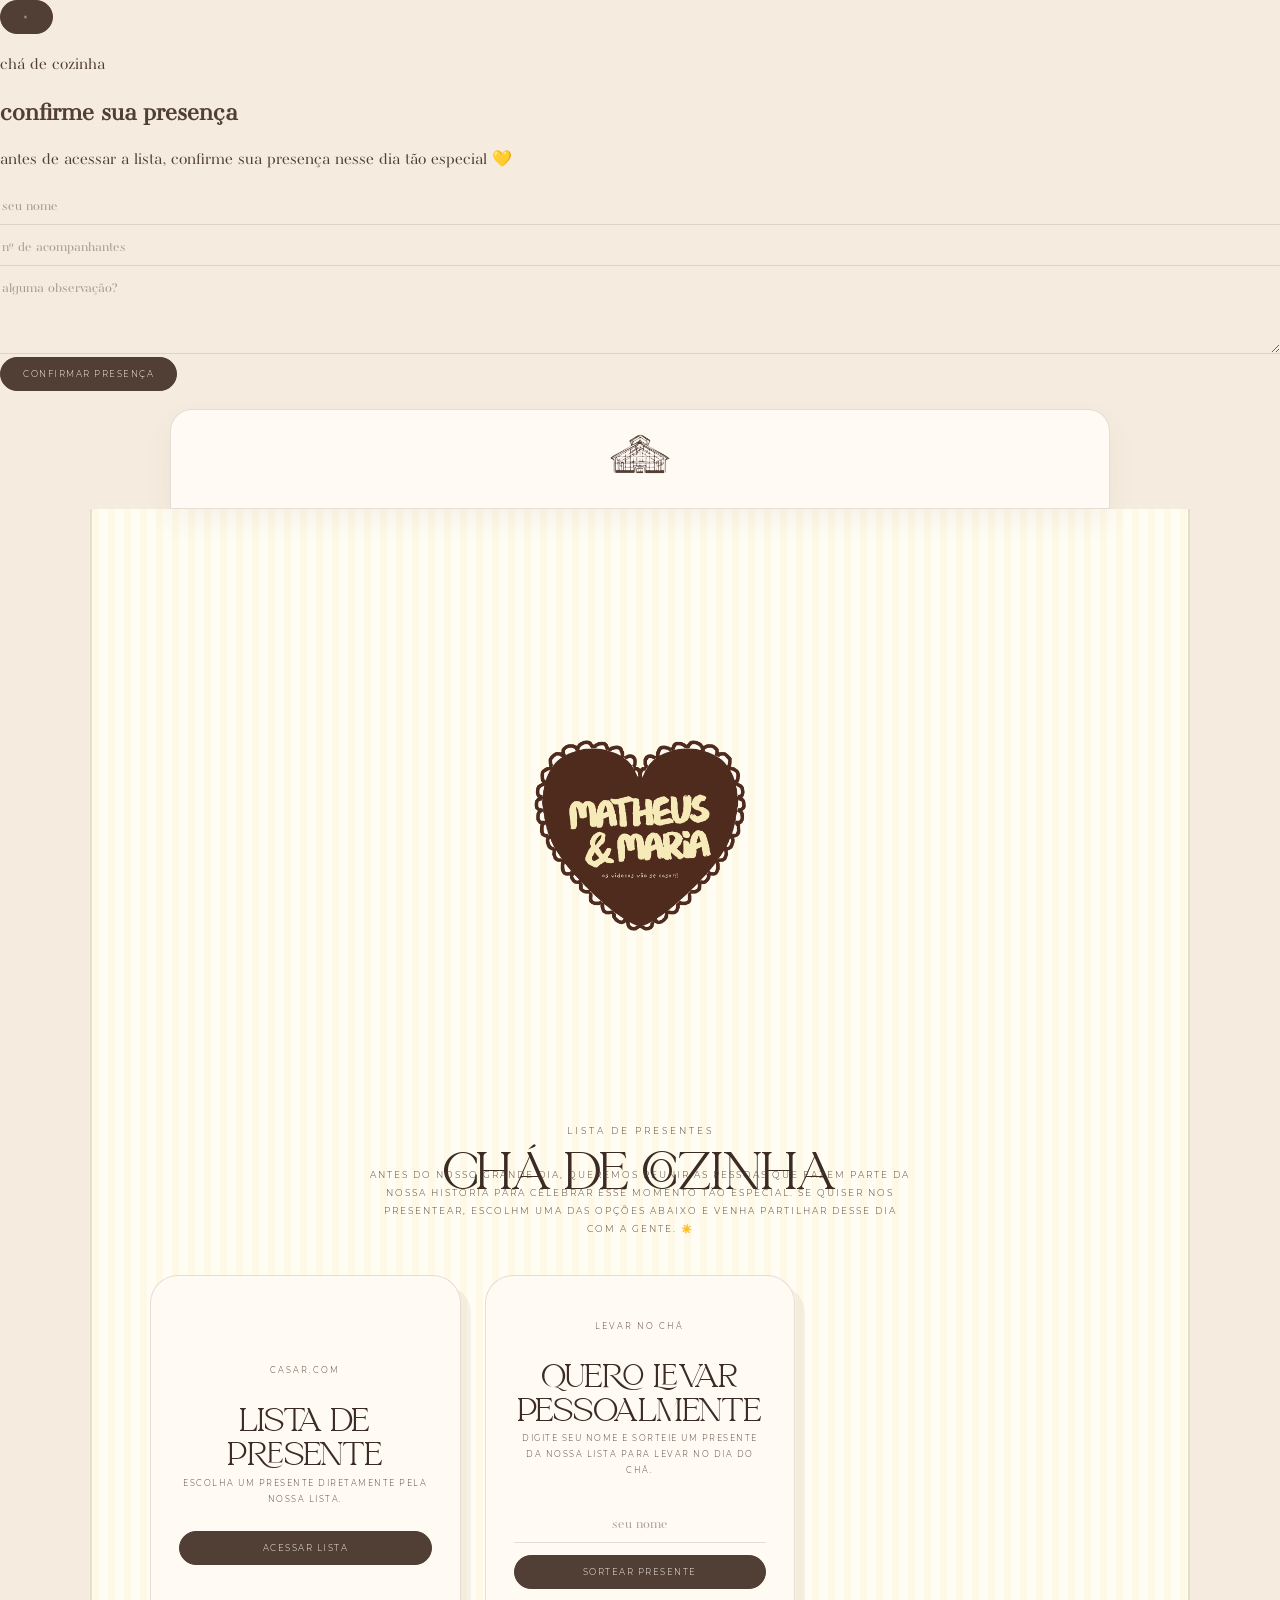
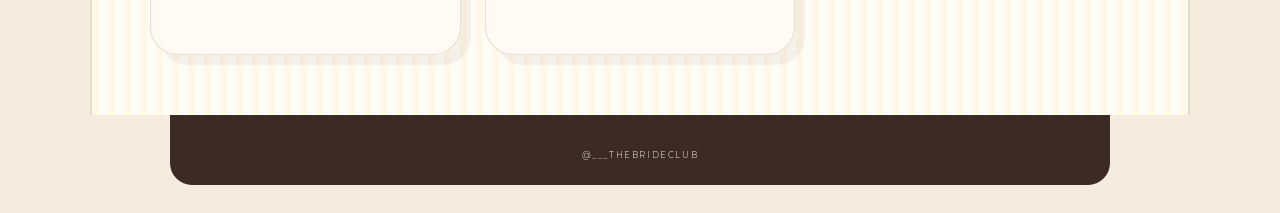
==== cha.html @ 48165c69 "Update cha.html" ====
<!DOCTYPE html>
<html lang="pt-BR">
<head>
  <meta charset="UTF-8">
  <meta name="viewport" content="width=device-width, initial-scale=1.0">
  <title>Lista de Chá de Cozinha | Vidocas</title>
  <link rel="stylesheet" href="style.css">
  <link rel="icon" href="casinha.png" type="image/png">
</head>

<body>

<div id="popup-confirmacao" class="popup-overlay">
  <div class="popup-box">
    <button class="popup-fechar" onclick="fecharPopup()">×</button>

    <p class="popup-subtitulo">chá de cozinha</p>
    <h2>confirme sua presença</h2>

    <p class="popup-texto">
      antes de acessar a lista, confirme sua presença nesse dia tão especial 💛
    </p>

    <input type="text" id="confirmacaoNome" placeholder="seu nome">
    <input type="number" id="confirmacaoAcompanhantes" placeholder="nº de acompanhantes">
    <textarea id="confirmacaoObservacao" placeholder="alguma observação?"></textarea>

    <button onclick="enviarConfirmacao()" class="popup-botao">
      confirmar presença
    </button>
  </div>
</div>

<header class="menu">
  <div class="logo-container">
    <img src="casinha.png" class="logo" alt="Logo">
  </div>



    </ul>
  </nav>
</header>

<section class="cha-section">
  <div class="cha-container">
<div class="cha-container">

    <img src="nome_cha.png" class="cha-logo" alt="Chá de Cozinha">

    <p class="cha-subtitulo">lista de presentes</p>

    <h1>chá de cozinha</h1>

    <p class="cha-texto">
  antes do nosso grande dia, queremos reunir as pessoas que fazem parte da nossa história para celebrar esse momento tão especial.
se quiser nos presentear, escolhm uma das opções abaixo e venha partilhar desse dia com a gente. ☀️
    </p>

    <div class="cha-opcoes">

      <div class="cha-card">
        <span> casar.com </span>
        <h2>lista de presente</h2>
        <p>escolha um presente diretamente pela nossa lista.</p>
        <a href="https://noivos.casar.com/cha-dos-vidocas#/presentes" class="botao" target="_blank">acessar lista</a>
      </div>

      <div class="cha-card sorteio-card">
        <span> levar no chá </span>
        <h2>quero levar pessoalmente</h2>
        <p>digite seu nome e sorteie um presente da nossa lista para levar no dia do chá.</p>

        <input type="text" id="nome" placeholder="seu nome">

        <button id="botaoSortear" onclick="sortearPresente()">
          sortear presente
        </button>

        <div id="resultadoSorteio" class="resultado-sorteio"></div>
      </div>

    </div>
  </div>
</section>

<footer class="rodape-site">
  <a href="https://instagram.com/___thebrideclub" target="_blank">
    @___THEBRIDECLUB
  </a>
</footer>

<script>
const URL_SCRIPT = "https://script.google.com/macros/s/AKfycbwk15mVk0IBpOGSTwmXbdGWnzhUVO3jfLjSyCfYGqulW_seQ8FM3DOVaqhkhDPPkeT-QA/exec";
  
let presenteAtualId = null;

/* popup confirmação */

function fecharPopup() {
  document.getElementById("popup-confirmacao").style.display = "none";
}

async function enviarConfirmacao() {
  const nome = document.getElementById("confirmacaoNome").value.trim();
  const acompanhantes = document.getElementById("confirmacaoAcompanhantes").value.trim();
  const observacao = document.getElementById("confirmacaoObservacao").value.trim();

  if (!nome) {
    alert("preencha seu nome, por favor 💛");
    return;
  }

  try {
    const resposta = await fetch(URL_SCRIPT, {
      method: "POST",
      redirect: "follow",
      body: JSON.stringify({
        acao: "confirmarPresenca",
        nome,
        presenca: "confirmado",
        acompanhantes,
        observacao
      })
    });

    const dados = await resposta.json();

    if (dados.sucesso) {
      alert("presença confirmada com sucesso 💛");
      fecharPopup();
    } else {
      alert(dados.mensagem || "não conseguimos confirmar agora.");
    }

  } catch (e) {
    alert("erro ao conectar com o servidor.");
  }
}

/* sorteio presente */

async function sortearPresente() {
  const nome = document.getElementById("nome").value.trim();
  const resultado = document.getElementById("resultadoSorteio");
  const botao = document.getElementById("botaoSortear");

  if (!nome) {
    alert("digite seu nome.");
    return;
  }

  botao.disabled = true;
  botao.innerText = "sorteando presente...";
  resultado.innerHTML = "";

  try {
    const resposta = await fetch(URL_SCRIPT, {
      method: "POST",
      redirect: "follow",
      body: JSON.stringify({
        acao: "sortear",
        nome,
        presenteAnteriorId: presenteAtualId
      })
    });

    const dados = await resposta.json();

    botao.disabled = false;
    botao.innerText = "sortear presente";

    if (!dados.sucesso) {
      resultado.innerHTML = `<p>${dados.mensagem}</p>`;
      return;
    }

    presenteAtualId = dados.id;

    resultado.innerHTML = `
      <p>seu presente sorteado foi:</p>
      <h2>${dados.presente}</h2>

      <button onclick="confirmarPresente()">
        quero levar esse
      </button>

      <button onclick="sortearPresente()">
        sortear novamente
      </button>
    `;

  } catch (e) {
    botao.disabled = false;
    botao.innerText = "sortear presente";
    resultado.innerHTML = "erro ao conectar com o servidor.";
  }
}

async function confirmarPresente() {
  const nome = document.getElementById("nome").value.trim();
  const resultado = document.getElementById("resultadoSorteio");

  if (!presenteAtualId) {
    alert("sorteie um presente primeiro.");
    return;
  }

  resultado.innerHTML = "reservando seu presente...";

  try {
    const resposta = await fetch(URL_SCRIPT, {
      method: "POST",
      redirect: "follow",
      body: JSON.stringify({
        acao: "confirmar",
        id: presenteAtualId,
        nome
      })
    });

    const dados = await resposta.json();

    if (dados.sucesso) {
      resultado.innerHTML = `
        <h2>presente reservado 💛</h2>
        <p>${dados.presente}</p>
        <p>muito obrigada por fazer parte desse momento.</p>
      `;
    } else {
      resultado.innerHTML = `<p>${dados.mensagem}</p>`;
    }

  } catch (e) {
    resultado.innerHTML = "erro ao reservar o presente.";
  }
}
</script>
  
</body>
</html>
---- style.css ----
@font-face {
  font-family: "Serifada";
  src: url("Serifada.woff2") format("woff2");
  font-weight: 300;
}

@font-face {
  font-family: "Conqueror";
  src: url("Conqueror.woff2") format("woff2");
  font-weight: 300;
}

@font-face {
  font-family: "Providence";
  src: url("providence.woff2") format("woff2");
  font-weight: normal;
  font-style: normal;
}

@font-face {
  font-family: "Montserrat";
  src: url("Montserrat.woff2") format("woff2");
  font-weight: normal;
  font-style: normal;
}

:root {
  --fundo: #f5ecdf;
  --creme: #fffaf4;
  --bege: #efe5d7;
  --bege-escuro: #dfcfba;
  --marrom: #513e34;
  --marrom-escuro: #3b2b24;
  --linha: rgba(81, 62, 52, 0.15);
}

* {
  box-sizing: border-box;
}

html {
  scroll-behavior: smooth;
}

body {
  margin: 0;
  background: var(--fundo);
  color: var(--marrom);
  font-family: "Conqueror", Georgia, serif;
  font-weight: 300;
}

/* MENU */

.menu {
  position: relative;
  top: 0;
  z-index: 1000;
  width: min(940px, calc(100% - 28px));
  margin: 18px auto 0;
  padding: 14px 16px;
  background: var(--creme);
  border: 1px solid var(--linha);
  border-radius: 22px 22px 0 0;
  box-shadow: 0 12px 30px rgba(81, 62, 52, 0.06);
}

.logo-container {
  display: flex;
  justify-content: center;
  margin-bottom: 10px;
}

.logo {
  width: 60px;
  height: auto;
  display: block;
}

.nav-container {
  padding: 14px 16px;
  background: var(--creme);
  border: 1px solid var(--linha);
  border-radius: 22px 22px 0 0;
  box-shadow: 0 12px 30px rgba(81, 62, 52, 0.06);
}

.menu-list {
  margin: 0;
  padding: 0;
  list-style: none;
  display: flex;
  justify-content: center;
  gap: 22px;
  flex-wrap: wrap;
}

.menu-list a {
  color: var(--marrom);
  text-decoration: none;
  font-family: "Montserrat", sans-serif;
  font-size: 9px;
  font-weight: 300;
  letter-spacing: 2px;
  text-transform: uppercase;
  transition: 0.25s;
}

.menu-list a:hover {
  opacity: 0.55;
}

/* FOTO PRINCIPAL */

.foto-principal {
  width: min(940px, calc(80% - 28px));
  height: 664px;
  display: block;
  margin: 0 auto;
  object-fit: cover;
  object-position: center 65%;
  border-left: 1px solid var(--linha);
  border-right: 1px solid var(--linha);
  filter: saturate(0.88) contrast(0.96);
}

/* CONVITE */

.convite {
  width: min(940px, calc(100% - 28px));
  margin: 0 auto;
  text-align: center;
  padding: 46px 20px;
  background: var(--bege);
  border-left: 1px solid var(--linha);
  border-right: 1px solid var(--linha);
}

.nomes {
  font-family: "Serifada", serif;
  font-size: clamp(28px, 3.7vw, 46px);
  font-weight: 300;
  text-transform: uppercase;
  letter-spacing: 2.2px;
  line-height: 0.85;
  margin: 0;
  color: var(--marrom-escuro);
}

.ampersand {
  font-family: "Conqueror", Georgia, serif;
  font-size: 1em;
  font-weight: 300;
  text-transform: none;
  color: var(--marrom-escuro);
  margin: 0 6px;
}

.vidoca {
  font-family: "Providence", cursive;
  font-size: 7px;
  color: var(--marrom);
  text-align: center;
  margin-top: 2px;
  margin-bottom: 8px;
  letter-spacing: 4px;
  opacity: 0.85;
}

.data,
.local {
  margin: 10px 0 0;
  font-family: "Montserrat", Arial, sans-serif;
  font-size: 9px;
  font-weight: 400;
  line-height: 3.5;
  letter-spacing: 1.7px;
  text-transform: uppercase;
}

.local {
  color: var(--marrom);
}

/* BOAS-VINDAS */

.texto-boas-vindas {
  width: min(940px, calc(100% - 28px));
  margin: 0 auto;
  padding: 62px 24px;
  background: var(--marrom);
  color: var(--creme);
  border-left: 1px solid var(--linha);
  border-right: 1px solid var(--linha);
}

.texto-boas-vindas-conteudo {
  max-width: 610px;
  margin: auto;
  text-align: center;
}

.texto-boas-vindas p {
  font-family: "Montserrat", sans-serif;
  margin: 0;
  font-size: 6px;
  line-height: 2;
  letter-spacing: 3px;
  text-transform: uppercase;
}

/* TÍTULOS */

.titulo-contagem,
.titulo-sessao,
.rsvp-section h2,
.lista-presentes h2,
.msg-section h2,
.titulo-contato {
  font-family: "Serifada", serif;
  font-size: clamp(22px, 2.8vw, 34px);
  font-weight: 300;
  margin: 0 0 24px;
  color: var(--marrom-escuro);
  text-transform: uppercase;
  letter-spacing: 1.3px;
  line-height: 1.1;
}

/* CONTAGEM */

.contagem-regressiva {
  width: min(940px, calc(100% - 28px));
  margin: 0 auto;
  font-family: "Serifada", serif;
  padding: 60px 20px;
  text-align: center;
  background: var(--creme);
  border-left: 1px solid var(--linha);
  border-right: 1px solid var(--linha);
}

.contador {
  display: flex;
  justify-content: center;
  align-items: center;
  gap: 9px;
  flex-wrap: wrap;
}

.bloco {
  min-width: 84px;
  padding: 17px 12px;
  background: #ffffff;
  color: var(--marrom);
  border: 1px solid var(--linha);
  border-radius: 17px;
  box-shadow: 0 10px 24px rgba(81, 62, 52, 0.05);
}

.bloco span {
  display: block;
  font-family: "Serifada", serif;
  font-size: 24px;
  font-weight: 300;
}

.bloco p {
  margin: 6px 0 0;
  font-family: "Montserrat", Arial, sans-serif;
  font-size: 8px;
  font-weight: 500;
  letter-spacing: 1.4px;
  text-transform: uppercase;
}

.dois-pontos {
  color: var(--marrom);
  font-size: 20px;
}

/* CASAMENTO */

.sessao-como-chegar {
  width: min(940px, calc(100% - 28px));
  margin: 0 auto;
  padding: 70px 20px 50px;
  text-align: center;
  background: repeating-linear-gradient(
    90deg,
    var(--creme) 0,
    var(--creme) 42px,
    var(--bege) 42px,
    var(--bege) 84px
  );
  border: 1px solid var(--linha);
}

.sessao-como-chegar .titulo-sessao {
  margin-top: 20px;
  margin-bottom: 35px;
  font-size: 58px;
  letter-spacing: 1px;
  line-height: 0.95;
}

.data-sessao {
  margin-bottom: 70px;
}

.imagem-casa {
  width: 160px;
  margin: 0 auto 70px;
  display: block;
}

.local-sessao {
  margin-bottom: 28px;
}

/* BOTÕES */

.botao-como-chegar,
.botao,
button {
  display: inline-block;
  border: 1px solid var(--marrom);
  background: var(--marrom);
  color: var(--creme);
  padding: 11px 22px;
  border-radius: 999px;
  text-decoration: none;
  text-transform: uppercase;
  letter-spacing: 1.5px;
  font-family: "Montserrat", sans-serif;
  font-size: 8.5px;
  font-weight: 500;
  cursor: pointer;
  transition: 0.25s;
}

.botao-como-chegar:hover,
.botao:hover,
button:hover {
  background: transparent;
  color: var(--marrom);
}

/* RSVP */

.rsvp-section {
  width: min(940px, calc(100% - 28px));
  margin: 0 auto;
  padding: 62px 24px;
  background: var(--bege);
  border-left: 1px solid var(--linha);
  border-right: 1px solid var(--linha);
}

.retangulo {
  max-width: 610px;
  margin: auto;
  padding: 36px;
  background: var(--creme);
  border: 1px solid var(--linha);
  border-radius: 24px;
  box-shadow: 10px 10px 0 rgba(81, 62, 52, 0.08);
}

/* FORM */

form {
  display: flex;
  flex-direction: column;
  gap: 11px;
}

label {
  margin-top: 8px;
  font-family: "Montserrat", Arial, sans-serif;
  font-size: 8px;
  font-weight: 500;
  letter-spacing: 1.5px;
  text-transform: uppercase;
}

input,
textarea {
  width: 100%;
  border: none;
  border-bottom: 1px solid var(--linha);
  background: transparent;
  padding: 11px 2px;
  color: var(--marrom);
  font-family: "Conqueror", Georgia, serif;
  font-size: 13px;
  outline: none;
}

textarea {
  min-height: 88px;
  resize: vertical;
}

input::placeholder,
textarea::placeholder {
  color: rgba(81, 62, 52, 0.48);
}

.radio-group {
  display: flex;
  gap: 22px;
  margin: 5px 0 9px;
}

.radio-group label {
  display: flex;
  align-items: center;
  gap: 7px;
  margin: 0;
}

.radio-group input {
  width: auto;
}

/* PRESENTES */

.lista-presentes {
  width: min(940px, calc(100% - 28px));
  margin: 0 auto;
  padding: 62px 24px;
  text-align: center;
  background: var(--marrom);
  color: var(--creme);
  border-left: 1px solid var(--linha);
  border-right: 1px solid var(--linha);
}

.lista-presentes h2 {
  color: var(--creme);
}

.presente-img,
.mensagem-img {
  width: 62px;
  margin: 0 auto 20px;
  display: block;
  opacity: 0.88;
}

.botoes-container {
  display: flex;
  justify-content: center;
  gap: 14px;
  flex-wrap: wrap;
}

.lista-presentes .botao {
  background: var(--creme);
  color: var(--marrom);
  border-color: var(--creme);
}

.lista-presentes .botao:hover {
  background: transparent;
  color: var(--creme);
}

/* MENSAGEM */

.msg-section {
  width: min(940px, calc(100% - 28px));
  margin: 0 auto;
  padding: 62px 24px;
  background: var(--creme);
  border-left: 1px solid var(--linha);
  border-right: 1px solid var(--linha);
}

.retangulo_msg {
  max-width: 610px;
  margin: auto;
  padding: 36px;
  background: var(--fundo);
  border: 1px solid var(--linha);
  border-radius: 24px;
  box-shadow: -10px 10px 0 rgba(81, 62, 52, 0.08);
}

/* CONTATO */

.contato-section {
  width: min(940px, calc(100% - 28px));
  margin: 0 auto;
  padding: 60px 24px;
  text-align: center;
  background: var(--bege);
  border: 1px solid var(--linha);
}

.texto-contato {
  font-family: "Montserrat", Arial, sans-serif;
  font-size: 9px;
  font-weight: 400;
  line-height: 1.8;
  letter-spacing: 1.4px;
  text-transform: uppercase;
}

.whatsapp-contato a {
  display: inline-flex;
  align-items: center;
  gap: 9px;
  color: var(--marrom);
  text-decoration: none;
  margin-top: 14px;
  font-family: "Montserrat", Arial, sans-serif;
  font-size: 11px;
}

.icone-whatsapp {
  width: 16px;
}

/* SLIDER */

.slider {
  width: min(940px, calc(100% - 28px));
  margin: 0 auto;
  overflow: hidden;
  padding: 32px 0;
  background: var(--creme);
  border-left: 1px solid var(--linha);
  border-right: 1px solid var(--linha);
}

.slider-track {
  display: flex;
  gap: 18px;
  width: max-content;
  animation: deslizar 30s linear infinite;
}

.slide img {
  width: 240px;
  height: 315px;
  object-fit: cover;
  border-radius: 18px;
  border: 8px solid var(--fundo);
  box-shadow: 0 8px 18px rgba(81, 62, 52, 0.11);
  transform: rotate(-1deg);
  filter: saturate(0.9);
}

.slide:nth-child(even) img {
  transform: rotate(1deg);
}

@keyframes deslizar {
  from {
    transform: translateX(0);
  }

  to {
    transform: translateX(-50%);
  }
}

/* RODAPÉ */

.rodape-site {
  width: min(940px, calc(100% - 28px));
  margin: 0 auto 28px;
  padding: 24px 20px;
  text-align: center;
  background: var(--marrom-escuro);
  border-radius: 0 0 22px 22px;
}

.rodape-site a {
  color: var(--creme);
  text-decoration: none;
  font-family: "Montserrat", Arial, sans-serif;
  font-size: 8.5px;
  letter-spacing: 1.6px;
}

/* CHÁ DE COZINHA */

.cha-section {
  width: min(1100px, calc(100% - 32px));
  margin: 0 auto;
  padding: 60px 40px;
  background-color: #fffdf4;
  background-image: repeating-linear-gradient(
    90deg,
    rgba(244, 216, 112, 0.10) 0px,
    rgba(244, 216, 112, 0.10) 7px,
    rgba(255, 253, 244, 0.95) 7px,
    rgba(255, 253, 244, 0.95) 16px
  );
  border-left: 2px solid var(--linha);
  border-right: 2px solid var(--linha);
  text-align: center;
}

.cha-container {
  max-width: 980px;
  margin: 0 auto;
  display: flex;
  flex-direction: column;
  align-items: center;
}

.cha-logo {
  width: 300px;
  height: auto;
  display: block;
  margin: 0 auto 14px;
}

.cha-subtitulo {
  font-family: "Montserrat", sans-serif;
  font-size: 9px;
  letter-spacing: 3px;
  text-transform: uppercase;

}

.cha-container h1 {
  font-family: "Serifada", serif;
  font-size: clamp(42px, 4vw, 64px);
  font-weight: 300;
  text-transform: uppercase;
  color: var(--marrom-escuro);
  margin: 0 0 10px;
}

.cha-texto {
  max-width: 540px;
  margin: 0 auto 37px;
  font-family: "Montserrat", sans-serif;
  font-size: 9px;
  line-height: 2;
  letter-spacing: 2px;
  text-transform: uppercase;
}

.cha-opcoes {
  display: grid;
  grid-template-columns: repeat(3, minmax(0, 1fr));
  gap: 24px;
  align-items: stretch;
}

.cha-card {
  background: rgba(255, 250, 244, 0.88);
  border: 1px solid var(--linha);
  border-radius: 28px;
  padding: 38px 28px;
  text-decoration: none;
  color: var(--marrom);
  box-shadow: 10px 10px 0 rgba(81, 62, 52, 0.06);
  min-height: 380px;
  display: flex;
  flex-direction: column;
  justify-content: center;
  transition: transform .25s ease, box-shadow .25s ease;
}

.cha-card:hover {
  transform: translateY(-6px);
  box-shadow: 14px 14px 0 rgba(81, 62, 52, 0.08);
}

.cha-card span {
  display: block;
  font-family: "Montserrat", sans-serif;
  font-size: 8px;
  letter-spacing: 2px;
  margin-bottom: 16px;
  text-transform: uppercase;
}

.cha-card h2 {
  font-family: "Serifada", serif;
  font-size: clamp(28px, 2.4vw, 36px);
  line-height: 1.1;
  font-weight: 300;
  text-transform: uppercase;
  margin: 0 0 16px;
  color: var(--marrom-escuro);
}

.cha-card p {
  max-width: 300px;
  margin: 0 auto 24px;
  font-family: "Montserrat", sans-serif;
  font-size: 8px;
  line-height: 2;
  letter-spacing: 1.5px;
  text-transform: uppercase;
}

.sorteio-card input {
  width: 100%;
  max-width: 310px;
  margin: 0 auto 12px;
  display: block;
  text-align: center;
}

.resultado-sorteio {
  margin-top: 20px;
  font-family: "Montserrat", sans-serif;
  font-size: 12px;
  line-height: 1.8;
  letter-spacing: 2px;
  text-transform: uppercase;
  color: var(--marrom-escuro);
}

.resultado-sorteio strong {
  display: block;
  margin-top: 12px;
  font-family: "Serifada", serif;
  font-size: 28px;
  font-weight: 300;
  text-transform: uppercase;
  color: var(--marrom-escuro);
}

@media (max-width: 849px) {

  .cha-section {
    width: min(940px, calc(100% - 28px));
    padding: 30px 8px;
  }

  .cha-logo {
    width: 350px;
    margin: 0 auto 12px;
  }

  .cha-subtitulo {
    margin-bottom: 2px;
  }

  .cha-container h1 {
    font-size: 34px;
    margin-bottom: 10px;
  }

  .cha-texto {
    margin-bottom: 36px;
    font-size: 8px;
  }

  .cha-opcoes {
    grid-template-columns: 1fr;
    gap: 18px;
  }

  .cha-card {
    min-height: auto;
    padding: 32px 26px;
    border-radius: 24px;
  }

  .cha-card h2 {
    font-size: 24px;
  }

  .cha-card p {
    max-width: 420px;
  }
  /* POPUP CONFIRMAÇÃO */

.popup-overlay {
  position: fixed;
  inset: 0;
  background: rgba(81, 62, 52, .45);
  backdrop-filter: blur(4px);
  display: flex;
  justify-content: center;
  align-items: center;
  z-index: 99999;
  padding: 20px;
}

.popup-box {
  width: min(470px, 100%);
  background: #fffdf4;
  border: 2px solid var(--linha);
  border-radius: 30px;
  padding: 45px 35px 35px;
  position: relative;
  text-align: center;
  box-shadow: 14px 14px 0 rgba(81,62,52,.08);
}

.popup-fechar {
  position: absolute;
  top: 16px;
  right: 18px;
  border: none;
  background: transparent;
  cursor: pointer;
  font-size: 26px;
  color: var(--marrom);
  transition: .2s;
}

.popup-fechar:hover {
  transform: scale(1.1);
}

.popup-subtitulo {
  font-family: "Montserrat", sans-serif;
  font-size: 9px;
  letter-spacing: 3px;
  text-transform: uppercase;
  margin-bottom: 12px;
}

.popup-box h2 {
  font-family: "Serifada", serif;
  font-size: 48px;
  font-weight: 300;
  text-transform: uppercase;
  color: var(--marrom-escuro);
  margin: 0 0 16px;
}

.popup-texto {
  font-family: "Montserrat", sans-serif;
  font-size: 9px;
  line-height: 2;
  letter-spacing: 2px;
  text-transform: uppercase;
  margin-bottom: 28px;
}

.popup-box input,
.popup-box textarea {
  width: 100%;
  box-sizing: border-box;
  margin-bottom: 14px;
  padding: 14px 18px;
  border: 1px solid var(--linha);
  border-radius: 16px;
  background: #fff;
  color: var(--marrom);
  font-family: "Montserrat", sans-serif;
  font-size: 12px;
  outline: none;
  transition: .2s;
}

.popup-box textarea {
  min-height: 90px;
  resize: vertical;
}

.popup-box input:focus,
.popup-box textarea:focus {
  border-color: var(--marrom);
}

.popup-botao {
  width: 100%;
  margin-top: 8px;
  padding: 15px;
  border: none;
  border-radius: 999px;
  background: var(--marrom);
  color: #fff;
  font-family: "Montserrat", sans-serif;
  font-size: 10px;
  letter-spacing: 2px;
  text-transform: uppercase;
  cursor: pointer;
  transition: .25s;
}

.popup-botao:hover {
  background: var(--marrom-escuro);
  transform: translateY(-2px);
}

@media (max-width: 850px) {

  .popup-box {
    padding: 35px 24px 24px;
    border-radius: 24px;
  }

  .popup-box h2 {
    font-size: 34px;
  }

  .popup-texto {
    font-size: 8px;
  }

}
}
}
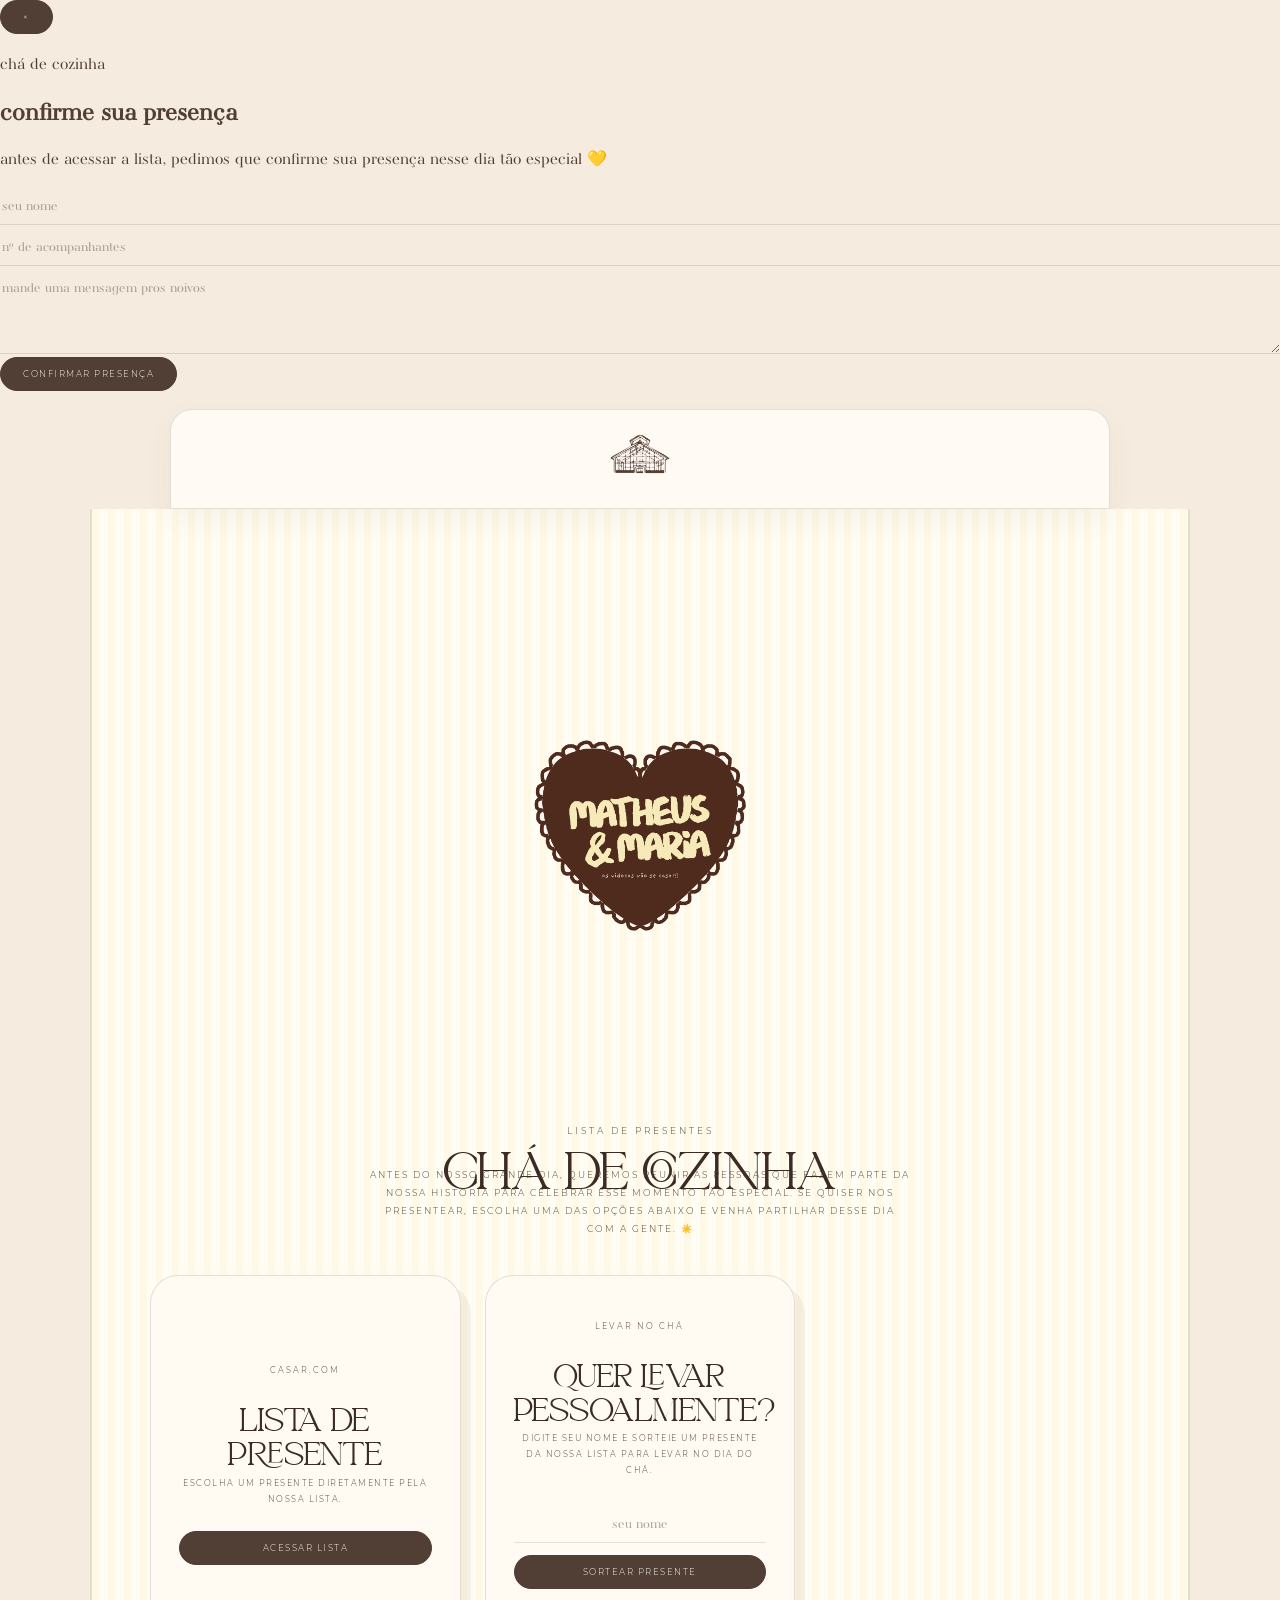
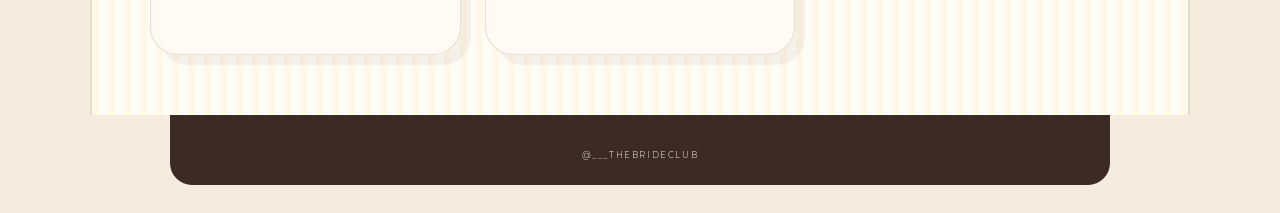
==== commit a1324f94: "Update cha.html" ====
--- a/cha.html
+++ b/cha.html
@@ -18,12 +18,12 @@
     <h2>confirme sua presença</h2>
 
     <p class="popup-texto">
-      antes de acessar a lista, confirme sua presença nesse dia tão especial 💛
+      antes de acessar a lista, pedimos que confirme sua presença nesse dia tão especial 💛
     </p>
 
     <input type="text" id="confirmacaoNome" placeholder="seu nome">
     <input type="number" id="confirmacaoAcompanhantes" placeholder="nº de acompanhantes">
-    <textarea id="confirmacaoObservacao" placeholder="alguma observação?"></textarea>
+    <textarea id="confirmacaoObservacao" placeholder="mande uma mensagem pros noivos"></textarea>
 
     <button onclick="enviarConfirmacao()" class="popup-botao">
       confirmar presença
@@ -54,7 +54,7 @@
 
     <p class="cha-texto">
   antes do nosso grande dia, queremos reunir as pessoas que fazem parte da nossa história para celebrar esse momento tão especial.
-se quiser nos presentear, escolhm uma das opções abaixo e venha partilhar desse dia com a gente. ☀️
+se quiser nos presentear, escolha uma das opções abaixo e venha partilhar desse dia com a gente. ☀️
     </p>
 
     <div class="cha-opcoes">
@@ -68,7 +68,7 @@
 
       <div class="cha-card sorteio-card">
         <span> levar no chá </span>
-        <h2>quero levar pessoalmente</h2>
+        <h2>quer levar pessoalmente?</h2>
         <p>digite seu nome e sorteie um presente da nossa lista para levar no dia do chá.</p>
 
         <input type="text" id="nome" placeholder="seu nome">
@@ -134,7 +134,7 @@
     }
 
   } catch (e) {
-    alert("erro ao conectar com o servidor.");
+    alert("eita, teve um erro. avise pros vidocas.");
   }
 }
 
@@ -182,11 +182,11 @@
       <h2>${dados.presente}</h2>
 
       <button onclick="confirmarPresente()">
-        quero levar esse
+        clique aqui se quer levar esse mesmo
       </button>
 
       <button onclick="sortearPresente()">
-        sortear novamente
+        clique se deseja sortear novamente
       </button>
     `;
 
@@ -225,7 +225,7 @@
       resultado.innerHTML = `
         <h2>presente reservado 💛</h2>
         <p>${dados.presente}</p>
-        <p>muito obrigada por fazer parte desse momento.</p>
+        <p>muito obrigada por fazer parte desse momento com a gente.</p>
       `;
     } else {
       resultado.innerHTML = `<p>${dados.mensagem}</p>`;
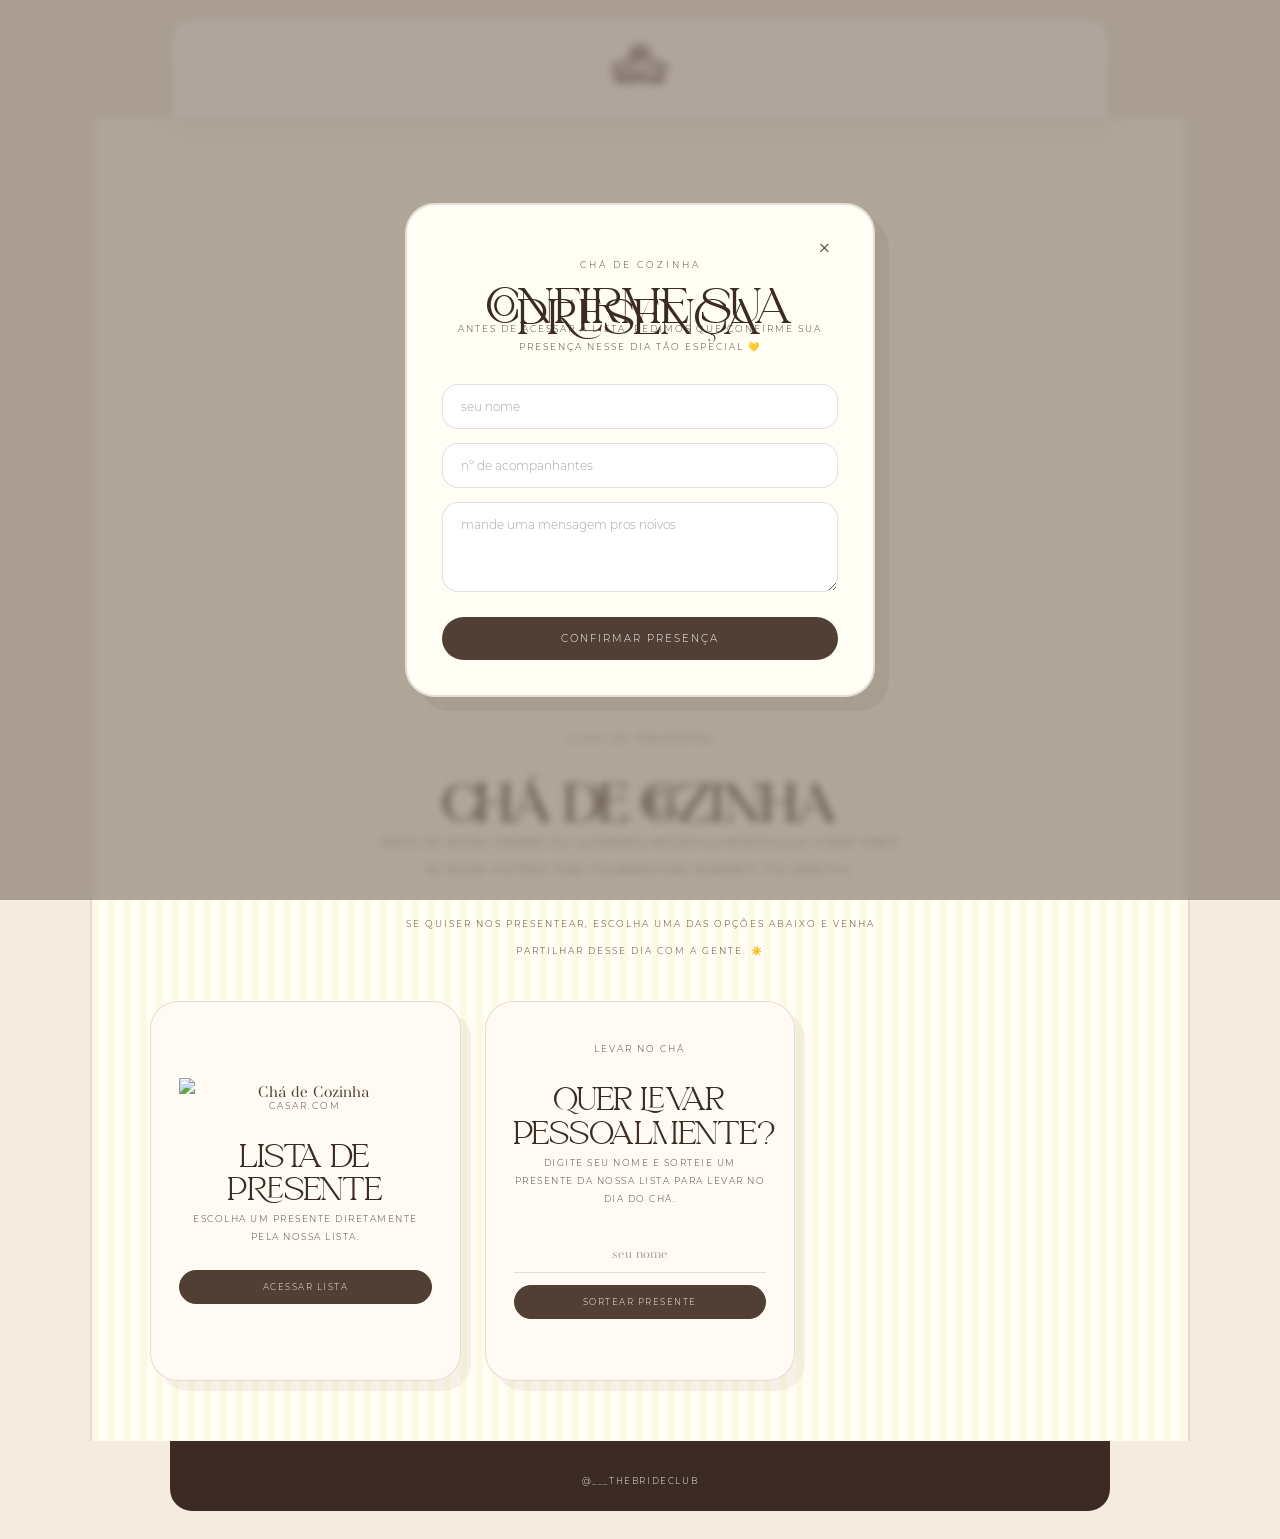
==== commit ef28c958: "Update cha.html" ====
--- a/cha.html
+++ b/cha.html
@@ -54,12 +54,13 @@
 
     <p class="cha-texto">
   antes do nosso grande dia, queremos reunir as pessoas que fazem parte da nossa história para celebrar esse momento tão especial.
-se quiser nos presentear, escolha uma das opções abaixo e venha partilhar desse dia com a gente. ☀️
+<br/> <br/> se quiser nos presentear, escolha uma das opções abaixo e venha partilhar desse dia com a gente. ☀️
     </p>
 
     <div class="cha-opcoes">
 
       <div class="cha-card">
+            <img src="presente2.png" class="presente2-logo" alt="Chá de Cozinha">
         <span> casar.com </span>
         <h2>lista de presente</h2>
         <p>escolha um presente diretamente pela nossa lista.</p>
--- a/style.css
+++ b/style.css
@@ -586,7 +586,9 @@
   letter-spacing: 1.6px;
 }
 
-/* CHÁ DE COZINHA */
+/* ===========================
+   CHÁ DE COZINHA
+=========================== */
 
 .cha-section {
   width: min(1100px, calc(100% - 32px));
@@ -617,7 +619,7 @@
   width: 300px;
   height: auto;
   display: block;
-  margin: 0 auto 14px;
+  margin: 0 auto 22px; /* mais respiro abaixo do logo */
 }
 
 .cha-subtitulo {
@@ -625,7 +627,7 @@
   font-size: 9px;
   letter-spacing: 3px;
   text-transform: uppercase;
-
+  margin: 0 0 14px; /* espaço entre subtítulo e título */
 }
 
 .cha-container h1 {
@@ -634,20 +636,23 @@
   font-weight: 300;
   text-transform: uppercase;
   color: var(--marrom-escuro);
-  margin: 0 0 10px;
+  line-height: 0.95; /* aproxima as linhas caso o título quebre */
+  margin: 0 0 22px; /* espaço depois do título */
 }
 
 .cha-texto {
   max-width: 540px;
   margin: 0 auto 37px;
+  padding: 0 8px;
   font-family: "Montserrat", sans-serif;
   font-size: 9px;
-  line-height: 2;
+  line-height: 3;
   letter-spacing: 2px;
   text-transform: uppercase;
 }
 
 .cha-opcoes {
+  width: 100%;
   display: grid;
   grid-template-columns: repeat(3, minmax(0, 1fr));
   gap: 24px;
@@ -677,7 +682,7 @@
 .cha-card span {
   display: block;
   font-family: "Montserrat", sans-serif;
-  font-size: 8px;
+  font-size: 9px;
   letter-spacing: 2px;
   margin-bottom: 16px;
   text-transform: uppercase;
@@ -697,7 +702,7 @@
   max-width: 300px;
   margin: 0 auto 24px;
   font-family: "Montserrat", sans-serif;
-  font-size: 8px;
+  font-size: 9px;
   line-height: 2;
   letter-spacing: 1.5px;
   text-transform: uppercase;
@@ -731,51 +736,10 @@
   color: var(--marrom-escuro);
 }
 
-@media (max-width: 849px) {
-
-  .cha-section {
-    width: min(940px, calc(100% - 28px));
-    padding: 30px 8px;
-  }
-
-  .cha-logo {
-    width: 350px;
-    margin: 0 auto 12px;
-  }
-
-  .cha-subtitulo {
-    margin-bottom: 2px;
-  }
-
-  .cha-container h1 {
-    font-size: 34px;
-    margin-bottom: 10px;
-  }
-
-  .cha-texto {
-    margin-bottom: 36px;
-    font-size: 8px;
-  }
-
-  .cha-opcoes {
-    grid-template-columns: 1fr;
-    gap: 18px;
-  }
-
-  .cha-card {
-    min-height: auto;
-    padding: 32px 26px;
-    border-radius: 24px;
-  }
-
-  .cha-card h2 {
-    font-size: 24px;
-  }
-
-  .cha-card p {
-    max-width: 420px;
-  }
-  /* POPUP CONFIRMAÇÃO */
+
+/* ===========================
+   POPUP CONFIRMAÇÃO
+=========================== */
 
 .popup-overlay {
   position: fixed;
@@ -797,7 +761,7 @@
   padding: 45px 35px 35px;
   position: relative;
   text-align: center;
-  box-shadow: 14px 14px 0 rgba(81,62,52,.08);
+  box-shadow: 14px 14px 0 rgba(81, 62, 52, .08);
 }
 
 .popup-fechar {
@@ -889,7 +853,58 @@
   transform: translateY(-2px);
 }
 
-@media (max-width: 850px) {
+
+/* ===========================
+   MOBILE
+=========================== */
+
+@media (max-width: 849px) {
+
+  .cha-section {
+    width: min(940px, calc(100% - 28px));
+    padding: 30px 12px;
+  }
+
+  .cha-logo {
+    width: min(350px, 90%);
+    margin: 0 auto 12px;
+  }
+
+  .cha-subtitulo {
+    margin-bottom: 2px;
+  }
+
+  .cha-container h1 {
+    font-size: 34px;
+    margin-bottom: 10px;
+  }
+
+  .cha-texto {
+    max-width: 360px;
+    padding: 0 18px;
+    margin: 0 auto 36px;
+    font-size: 8px;
+    line-height: 2;
+  }
+
+  .cha-opcoes {
+    grid-template-columns: 1fr;
+    gap: 18px;
+  }
+
+  .cha-card {
+    min-height: auto;
+    padding: 32px 26px;
+    border-radius: 24px;
+  }
+
+  .cha-card h2 {
+    font-size: 24px;
+  }
+
+  .cha-card p {
+    max-width: 420px;
+  }
 
   .popup-box {
     padding: 35px 24px 24px;
@@ -906,4 +921,3 @@
 
 }
 }
-}
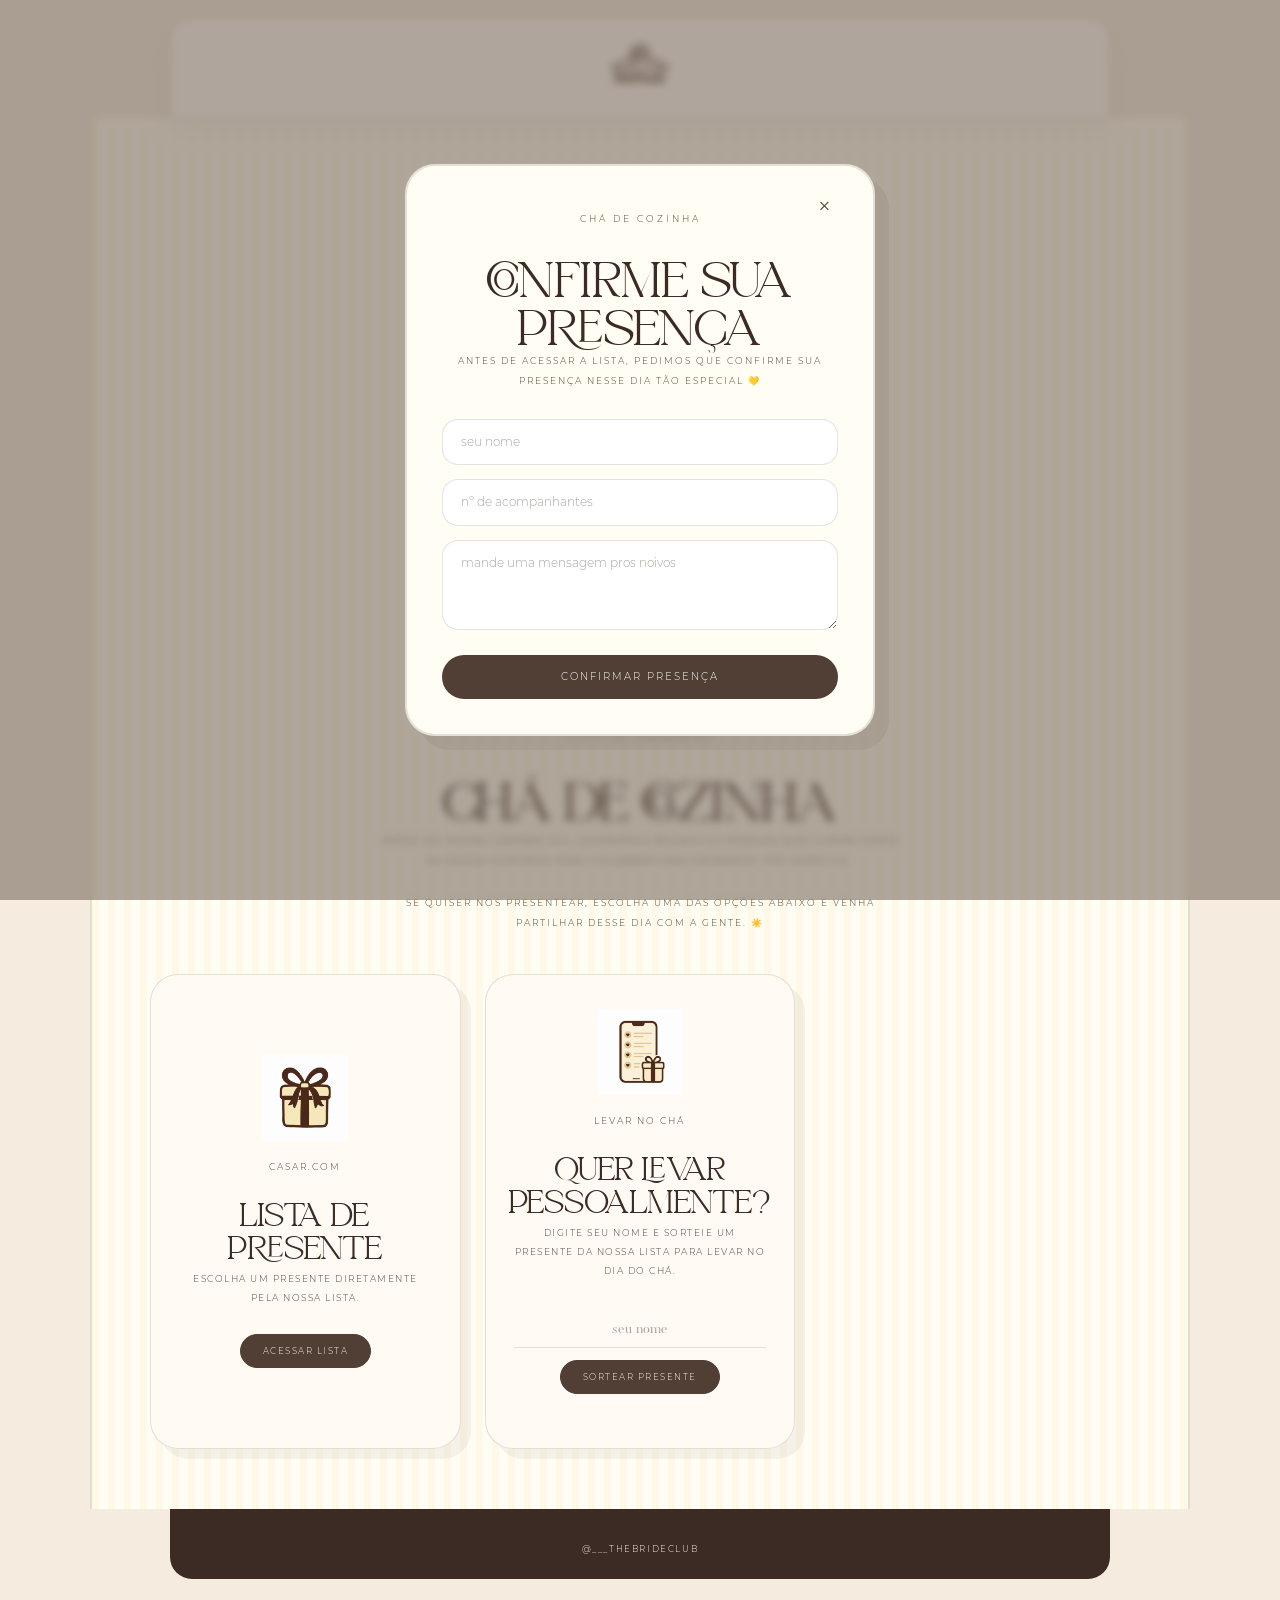
==== commit 1f901e48: "Update cha.html" ====
--- a/cha.html
+++ b/cha.html
@@ -68,6 +68,8 @@
       </div>
 
       <div class="cha-card sorteio-card">
+                    <img src="listadepresente.png" class="presente2-logo" alt="Chá de Cozinha">
+
         <span> levar no chá </span>
         <h2>quer levar pessoalmente?</h2>
         <p>digite seu nome e sorteie um presente da nossa lista para levar no dia do chá.</p>
--- a/style.css
+++ b/style.css
@@ -619,15 +619,16 @@
   width: 300px;
   height: auto;
   display: block;
-  margin: 0 auto 22px; /* mais respiro abaixo do logo */
+  margin: 0 auto 18px;
 }
 
 .cha-subtitulo {
   font-family: "Montserrat", sans-serif;
   font-size: 9px;
+  line-height: 1.8;
   letter-spacing: 3px;
   text-transform: uppercase;
-  margin: 0 0 14px; /* espaço entre subtítulo e título */
+  margin: 0 0 10px;
 }
 
 .cha-container h1 {
@@ -636,17 +637,17 @@
   font-weight: 300;
   text-transform: uppercase;
   color: var(--marrom-escuro);
-  line-height: 0.95; /* aproxima as linhas caso o título quebre */
-  margin: 0 0 22px; /* espaço depois do título */
+  line-height: 1;
+  margin: 0 0 24px;
 }
 
 .cha-texto {
-  max-width: 540px;
-  margin: 0 auto 37px;
-  padding: 0 8px;
+  max-width: 560px;
+  margin: 0 auto 40px;
+  padding: 0 12px;
   font-family: "Montserrat", sans-serif;
   font-size: 9px;
-  line-height: 3;
+  line-height: 2.3;
   letter-spacing: 2px;
   text-transform: uppercase;
 }
@@ -663,13 +664,14 @@
   background: rgba(255, 250, 244, 0.88);
   border: 1px solid var(--linha);
   border-radius: 28px;
-  padding: 38px 28px;
+  padding: 34px 28px;
   text-decoration: none;
   color: var(--marrom);
   box-shadow: 10px 10px 0 rgba(81, 62, 52, 0.06);
   min-height: 380px;
   display: flex;
   flex-direction: column;
+  align-items: center;
   justify-content: center;
   transition: transform .25s ease, box-shadow .25s ease;
 }
@@ -679,31 +681,39 @@
   box-shadow: 14px 14px 0 rgba(81, 62, 52, 0.08);
 }
 
+.presente2-logo {
+  width: 86px;
+  height: auto;
+  display: block;
+  margin: 0 auto 18px;
+}
+
 .cha-card span {
   display: block;
   font-family: "Montserrat", sans-serif;
   font-size: 9px;
+  line-height: 1.8;
   letter-spacing: 2px;
-  margin-bottom: 16px;
+  margin: 0 0 12px;
   text-transform: uppercase;
 }
 
 .cha-card h2 {
   font-family: "Serifada", serif;
   font-size: clamp(28px, 2.4vw, 36px);
-  line-height: 1.1;
-  font-weight: 300;
-  text-transform: uppercase;
-  margin: 0 0 16px;
+  line-height: 1.05;
+  font-weight: 300;
+  text-transform: uppercase;
+  margin: 0 0 18px;
   color: var(--marrom-escuro);
 }
 
 .cha-card p {
   max-width: 300px;
-  margin: 0 auto 24px;
+  margin: 0 auto 26px;
   font-family: "Montserrat", sans-serif;
   font-size: 9px;
-  line-height: 2;
+  line-height: 2.1;
   letter-spacing: 1.5px;
   text-transform: uppercase;
 }
@@ -731,11 +741,11 @@
   margin-top: 12px;
   font-family: "Serifada", serif;
   font-size: 28px;
+  line-height: 1.1;
   font-weight: 300;
   text-transform: uppercase;
   color: var(--marrom-escuro);
 }
-
 
 /* ===========================
    POPUP CONFIRMAÇÃO
@@ -772,6 +782,7 @@
   background: transparent;
   cursor: pointer;
   font-size: 26px;
+  line-height: 1;
   color: var(--marrom);
   transition: .2s;
 }
@@ -783,27 +794,29 @@
 .popup-subtitulo {
   font-family: "Montserrat", sans-serif;
   font-size: 9px;
+  line-height: 1.8;
   letter-spacing: 3px;
   text-transform: uppercase;
-  margin-bottom: 12px;
+  margin: 0 0 10px;
 }
 
 .popup-box h2 {
   font-family: "Serifada", serif;
   font-size: 48px;
+  line-height: 1;
   font-weight: 300;
   text-transform: uppercase;
   color: var(--marrom-escuro);
-  margin: 0 0 16px;
+  margin: 0 0 18px;
 }
 
 .popup-texto {
   font-family: "Montserrat", sans-serif;
   font-size: 9px;
-  line-height: 2;
+  line-height: 2.2;
   letter-spacing: 2px;
   text-transform: uppercase;
-  margin-bottom: 28px;
+  margin: 0 0 28px;
 }
 
 .popup-box input,
@@ -818,6 +831,7 @@
   color: var(--marrom);
   font-family: "Montserrat", sans-serif;
   font-size: 12px;
+  line-height: 1.4;
   outline: none;
   transition: .2s;
 }
@@ -842,6 +856,7 @@
   color: #fff;
   font-family: "Montserrat", sans-serif;
   font-size: 10px;
+  line-height: 1.4;
   letter-spacing: 2px;
   text-transform: uppercase;
   cursor: pointer;
@@ -853,7 +868,6 @@
   transform: translateY(-2px);
 }
 
-
 /* ===========================
    MOBILE
 =========================== */
@@ -862,29 +876,34 @@
 
   .cha-section {
     width: min(940px, calc(100% - 28px));
-    padding: 30px 12px;
+    padding: 34px 12px;
   }
 
   .cha-logo {
-    width: min(350px, 90%);
+    width: min(330px, 90%);
     margin: 0 auto 12px;
   }
 
   .cha-subtitulo {
-    margin-bottom: 2px;
+    font-size: 8px;
+    line-height: 1.9;
+    letter-spacing: 2.5px;
+    margin: 0 0 8px;
   }
 
   .cha-container h1 {
     font-size: 34px;
-    margin-bottom: 10px;
+    line-height: 1;
+    margin: 0 0 16px;
   }
 
   .cha-texto {
     max-width: 360px;
-    padding: 0 18px;
+    padding: 0 20px;
     margin: 0 auto 36px;
     font-size: 8px;
-    line-height: 2;
+    line-height: 2.2;
+    letter-spacing: 1.6px;
   }
 
   .cha-opcoes {
@@ -898,12 +917,28 @@
     border-radius: 24px;
   }
 
+  .presente2-logo {
+    width: 76px;
+    margin-bottom: 14px;
+  }
+
+  .cha-card span {
+    font-size: 8px;
+    line-height: 1.8;
+    margin-bottom: 10px;
+  }
+
   .cha-card h2 {
-    font-size: 24px;
+    font-size: 26px;
+    line-height: 1.05;
+    margin-bottom: 16px;
   }
 
   .cha-card p {
     max-width: 420px;
+    font-size: 8px;
+    line-height: 2.1;
+    letter-spacing: 1.4px;
   }
 
   .popup-box {
@@ -911,13 +946,22 @@
     border-radius: 24px;
   }
 
+  .popup-subtitulo {
+    font-size: 8px;
+    line-height: 1.8;
+    margin-bottom: 8px;
+  }
+
   .popup-box h2 {
     font-size: 34px;
+    line-height: 1;
   }
 
   .popup-texto {
     font-size: 8px;
-  }
-
-}
-}
+    line-height: 2.1;
+    letter-spacing: 1.5px;
+  }
+
+}
+}
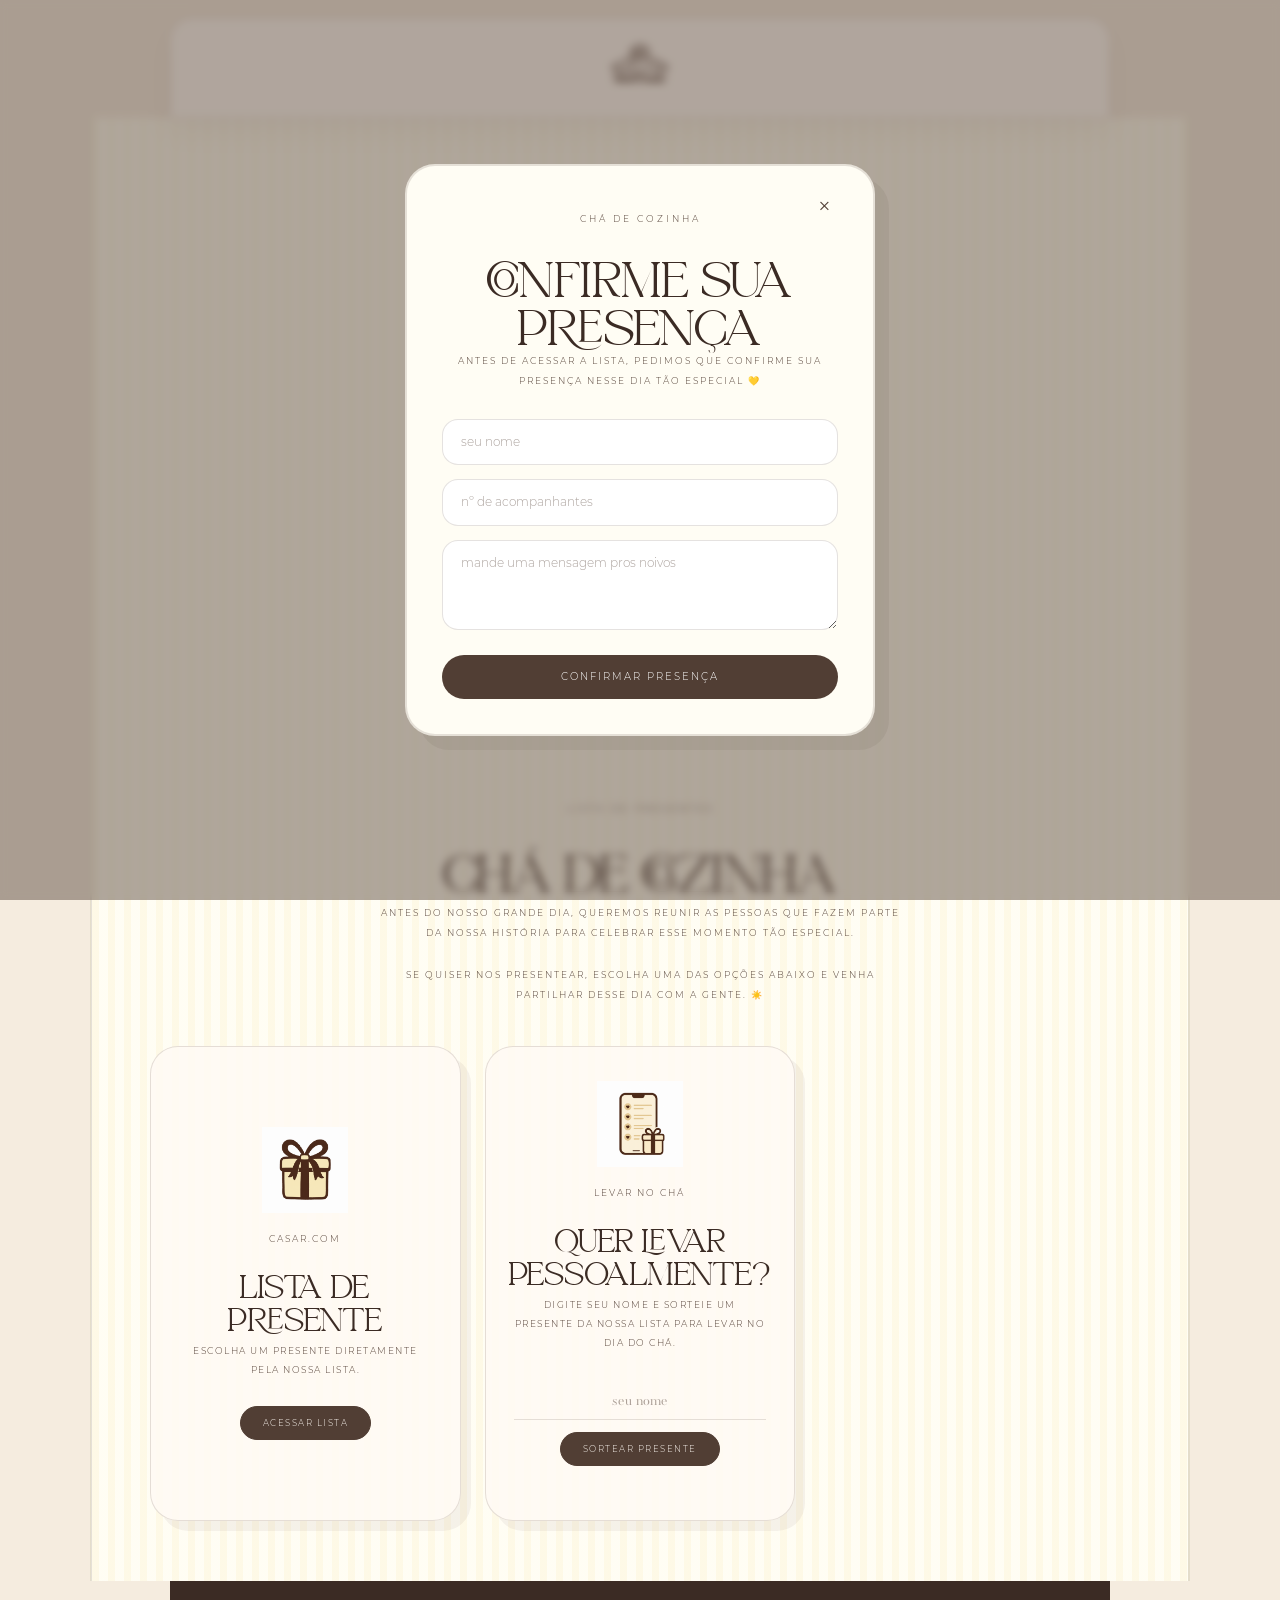
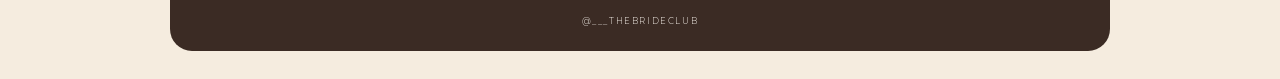
==== commit 9e695206: "Update cha.html" ====
--- a/cha.html
+++ b/cha.html
@@ -48,7 +48,7 @@
 
     <img src="nome_cha.png" class="cha-logo" alt="Chá de Cozinha">
 
-    <p class="cha-subtitulo">lista de presentes</p>
+    <p class="cha-subtitulo">lista de presentes <br/></p>
 
     <h1>chá de cozinha</h1>
 
@@ -95,7 +95,9 @@
 
 <script>
 const URL_SCRIPT = "https://script.google.com/macros/s/AKfycbwk15mVk0IBpOGSTwmXbdGWnzhUVO3jfLjSyCfYGqulW_seQ8FM3DOVaqhkhDPPkeT-QA/exec";
-  
+
+const LINK_REFERENCIAS = "https://br.pinterest.com/felixmadu/refer%C3%AAncias-ch%C3%A1-dos-vidocas/";
+
 let presenteAtualId = null;
 
 /* popup confirmação */
@@ -229,6 +231,16 @@
         <h2>presente reservado 💛</h2>
         <p>${dados.presente}</p>
         <p>muito obrigada por fazer parte desse momento com a gente.</p>
+
+        <div class="botoes-pos-reserva">
+          <a href="${LINK_REFERENCIAS}" target="_blank" class="botao">
+            ver referências
+          </a>
+
+          <button onclick="darMaisUmPresente()">
+            quero dar mais um presente
+          </button>
+        </div>
       `;
     } else {
       resultado.innerHTML = `<p>${dados.mensagem}</p>`;
@@ -238,6 +250,16 @@
     resultado.innerHTML = "erro ao reservar o presente.";
   }
 }
+
+function darMaisUmPresente() {
+  presenteAtualId = null;
+
+  document.getElementById("resultadoSorteio").innerHTML = "";
+
+  const botao = document.getElementById("botaoSortear");
+  botao.disabled = false;
+  botao.innerText = "sortear presente";
+}
 </script>
   
 </body>
--- a/style.css
+++ b/style.css
@@ -34,6 +34,10 @@
   --linha: rgba(81, 62, 52, 0.15);
 }
 
+/* ===========================
+   BASE
+=========================== */
+
 * {
   box-sizing: border-box;
 }
@@ -42,15 +46,22 @@
   scroll-behavior: smooth;
 }
 
+html,
 body {
   margin: 0;
+  min-height: 100%;
+}
+
+body {
   background: var(--fundo);
   color: var(--marrom);
   font-family: "Conqueror", Georgia, serif;
   font-weight: 300;
 }
 
-/* MENU */
+/* ===========================
+   MENU
+=========================== */
 
 .menu {
   position: relative;
@@ -110,7 +121,105 @@
   opacity: 0.55;
 }
 
-/* FOTO PRINCIPAL */
+/* ===========================
+   STAND BY
+=========================== */
+
+body.standby-body {
+  min-height: 100vh;
+  display: flex;
+  flex-direction: column;
+}
+
+.menu-standby {
+  width: min(940px, calc(100% - 28px));
+  margin: 18px auto 0;
+  padding: 28px 20px 20px;
+  display: flex;
+  justify-content: center;
+  align-items: center;
+  background: var(--creme);
+  border: 1px solid var(--linha);
+  border-radius: 22px 22px 0 0;
+  box-shadow: 0 12px 30px rgba(81, 62, 52, 0.06);
+}
+
+.logo-standby {
+  width: 82px;
+  height: auto;
+  display: block;
+}
+
+.standby {
+  flex: 1;
+  width: min(940px, calc(100% - 28px));
+  margin: 0 auto;
+  padding: 64px 24px 76px;
+  display: flex;
+  justify-content: center;
+  align-items: center;
+  background-color: var(--creme);
+  background-image: repeating-linear-gradient(
+    90deg,
+    rgba(244, 216, 112, 0.12) 0px,
+    rgba(244, 216, 112, 0.12) 5px,
+    rgba(255, 250, 244, 0.95) 5px,
+    rgba(255, 250, 244, 0.95) 18px
+  );
+  border-left: 1px solid var(--linha);
+  border-right: 1px solid var(--linha);
+}
+
+.standby-card {
+  max-width: 620px;
+  width: 100%;
+  padding: 64px 34px;
+  text-align: center;
+  background: rgba(255, 250, 244, 0.78);
+  border: 1px solid var(--linha);
+  border-radius: 28px;
+  box-shadow: 10px 10px 0 rgba(81, 62, 52, 0.06);
+}
+
+.standby-subtitulo {
+  margin: 0 0 22px;
+  font-family: "Montserrat", sans-serif;
+  font-size: 9px;
+  letter-spacing: 4px;
+  text-transform: uppercase;
+  color: var(--marrom);
+}
+
+.standby h1 {
+  margin: 0 0 20px;
+  font-family: "Serifada", serif;
+  font-size: clamp(52px, 8vw, 92px);
+  font-weight: 300;
+  line-height: 0.95;
+  color: var(--marrom-escuro);
+}
+
+.standby-texto {
+  margin: 0;
+  font-family: "Montserrat", sans-serif;
+  font-size: clamp(12px, 2vw, 16px);
+  line-height: 1.9;
+  text-transform: uppercase;
+  letter-spacing: 1.8px;
+  color: var(--marrom);
+}
+
+.standby-data {
+  margin: 30px 0 0;
+  font-family: "Montserrat", sans-serif;
+  font-size: 10px;
+  letter-spacing: 4px;
+  color: var(--marrom-escuro);
+}
+
+/* ===========================
+   FOTO PRINCIPAL
+=========================== */
 
 .foto-principal {
   width: min(940px, calc(80% - 28px));
@@ -124,7 +233,9 @@
   filter: saturate(0.88) contrast(0.96);
 }
 
-/* CONVITE */
+/* ===========================
+   CONVITE
+=========================== */
 
 .convite {
   width: min(940px, calc(100% - 28px));
@@ -161,8 +272,7 @@
   font-size: 7px;
   color: var(--marrom);
   text-align: center;
-  margin-top: 2px;
-  margin-bottom: 8px;
+  margin: 2px 0 8px;
   letter-spacing: 4px;
   opacity: 0.85;
 }
@@ -182,7 +292,9 @@
   color: var(--marrom);
 }
 
-/* BOAS-VINDAS */
+/* ===========================
+   BOAS-VINDAS
+=========================== */
 
 .texto-boas-vindas {
   width: min(940px, calc(100% - 28px));
@@ -209,7 +321,9 @@
   text-transform: uppercase;
 }
 
-/* TÍTULOS */
+/* ===========================
+   TÍTULOS
+=========================== */
 
 .titulo-contagem,
 .titulo-sessao,
@@ -227,7 +341,9 @@
   line-height: 1.1;
 }
 
-/* CONTAGEM */
+/* ===========================
+   CONTAGEM
+=========================== */
 
 .contagem-regressiva {
   width: min(940px, calc(100% - 28px));
@@ -279,7 +395,9 @@
   font-size: 20px;
 }
 
-/* CASAMENTO */
+/* ===========================
+   CASAMENTO
+=========================== */
 
 .sessao-como-chegar {
   width: min(940px, calc(100% - 28px));
@@ -318,7 +436,9 @@
   margin-bottom: 28px;
 }
 
-/* BOTÕES */
+/* ===========================
+   BOTÕES
+=========================== */
 
 .botao-como-chegar,
 .botao,
@@ -346,7 +466,9 @@
   color: var(--marrom);
 }
 
-/* RSVP */
+/* ===========================
+   RSVP
+=========================== */
 
 .rsvp-section {
   width: min(940px, calc(100% - 28px));
@@ -367,7 +489,9 @@
   box-shadow: 10px 10px 0 rgba(81, 62, 52, 0.08);
 }
 
-/* FORM */
+/* ===========================
+   FORMULÁRIOS
+=========================== */
 
 form {
   display: flex;
@@ -424,7 +548,9 @@
   width: auto;
 }
 
-/* PRESENTES */
+/* ===========================
+   PRESENTES
+=========================== */
 
 .lista-presentes {
   width: min(940px, calc(100% - 28px));
@@ -467,7 +593,9 @@
   color: var(--creme);
 }
 
-/* MENSAGEM */
+/* ===========================
+   MENSAGEM AOS NOIVOS
+=========================== */
 
 .msg-section {
   width: min(940px, calc(100% - 28px));
@@ -488,7 +616,9 @@
   box-shadow: -10px 10px 0 rgba(81, 62, 52, 0.08);
 }
 
-/* CONTATO */
+/* ===========================
+   CONTATO
+=========================== */
 
 .contato-section {
   width: min(940px, calc(100% - 28px));
@@ -523,7 +653,9 @@
   width: 16px;
 }
 
-/* SLIDER */
+/* ===========================
+   SLIDER
+=========================== */
 
 .slider {
   width: min(940px, calc(100% - 28px));
@@ -567,7 +699,9 @@
   }
 }
 
-/* RODAPÉ */
+/* ===========================
+   RODAPÉ
+=========================== */
 
 .rodape-site {
   width: min(940px, calc(100% - 28px));
@@ -597,8 +731,8 @@
   background-color: #fffdf4;
   background-image: repeating-linear-gradient(
     90deg,
-    rgba(244, 216, 112, 0.10) 0px,
-    rgba(244, 216, 112, 0.10) 7px,
+    rgba(244, 216, 112, 0.1) 0px,
+    rgba(244, 216, 112, 0.1) 7px,
     rgba(255, 253, 244, 0.95) 7px,
     rgba(255, 253, 244, 0.95) 16px
   );
@@ -619,7 +753,7 @@
   width: 300px;
   height: auto;
   display: block;
-  margin: 0 auto 18px;
+  margin: 40px auto;
 }
 
 .cha-subtitulo {
@@ -628,7 +762,7 @@
   line-height: 1.8;
   letter-spacing: 3px;
   text-transform: uppercase;
-  margin: 0 0 10px;
+  margin: 10px 0;
 }
 
 .cha-container h1 {
@@ -673,7 +807,7 @@
   flex-direction: column;
   align-items: center;
   justify-content: center;
-  transition: transform .25s ease, box-shadow .25s ease;
+  transition: transform 0.25s ease, box-shadow 0.25s ease;
 }
 
 .cha-card:hover {
@@ -754,7 +888,7 @@
 .popup-overlay {
   position: fixed;
   inset: 0;
-  background: rgba(81, 62, 52, .45);
+  background: rgba(81, 62, 52, 0.45);
   backdrop-filter: blur(4px);
   display: flex;
   justify-content: center;
@@ -771,7 +905,7 @@
   padding: 45px 35px 35px;
   position: relative;
   text-align: center;
-  box-shadow: 14px 14px 0 rgba(81, 62, 52, .08);
+  box-shadow: 14px 14px 0 rgba(81, 62, 52, 0.08);
 }
 
 .popup-fechar {
@@ -784,7 +918,7 @@
   font-size: 26px;
   line-height: 1;
   color: var(--marrom);
-  transition: .2s;
+  transition: 0.2s;
 }
 
 .popup-fechar:hover {
@@ -833,7 +967,7 @@
   font-size: 12px;
   line-height: 1.4;
   outline: none;
-  transition: .2s;
+  transition: 0.2s;
 }
 
 .popup-box textarea {
@@ -860,7 +994,7 @@
   letter-spacing: 2px;
   text-transform: uppercase;
   cursor: pointer;
-  transition: .25s;
+  transition: 0.25s;
 }
 
 .popup-botao:hover {
@@ -873,6 +1007,133 @@
 =========================== */
 
 @media (max-width: 849px) {
+  .menu {
+    width: min(940px, calc(100% - 28px));
+    margin-top: 14px;
+    padding: 12px;
+  }
+
+  .nav-container {
+    padding: 12px;
+  }
+
+  .menu-list {
+    gap: 14px;
+  }
+
+  .menu-list a {
+    font-size: 8px;
+    letter-spacing: 1.5px;
+  }
+
+  .foto-principal {
+    width: min(940px, calc(100% - 28px));
+    height: 520px;
+  }
+
+  .convite {
+    padding: 38px 18px;
+  }
+
+  .nomes {
+    font-size: 30px;
+    line-height: 0.95;
+  }
+
+  .texto-boas-vindas,
+  .contagem-regressiva,
+  .sessao-como-chegar,
+  .rsvp-section,
+  .lista-presentes,
+  .msg-section,
+  .contato-section {
+    width: min(940px, calc(100% - 28px));
+  }
+
+  .texto-boas-vindas {
+    padding: 52px 22px;
+  }
+
+  .texto-boas-vindas p {
+    font-size: 6px;
+    line-height: 2.2;
+    letter-spacing: 2.4px;
+  }
+
+  .sessao-como-chegar .titulo-sessao {
+    font-size: 42px;
+  }
+
+  .retangulo,
+  .retangulo_msg {
+    padding: 28px 22px;
+  }
+
+  .botoes-container {
+    flex-direction: column;
+    align-items: center;
+  }
+
+  .botao {
+    width: min(260px, 100%);
+  }
+
+  .slider {
+    width: min(940px, calc(100% - 28px));
+  }
+
+  .slide img {
+    width: 190px;
+    height: 260px;
+  }
+
+  .rodape-site {
+    width: min(940px, calc(100% - 28px));
+  }
+
+  /* stand by mobile */
+
+  .menu-standby {
+    width: min(940px, calc(100% - 28px));
+    margin-top: 14px;
+    padding: 24px 18px 18px;
+  }
+
+  .logo-standby {
+    width: 76px;
+  }
+
+  .standby {
+    width: min(940px, calc(100% - 28px));
+    padding: 44px 18px 60px;
+  }
+
+  .standby-card {
+    padding: 50px 22px;
+    border-radius: 24px;
+  }
+
+  .standby-subtitulo {
+    font-size: 8px;
+    letter-spacing: 3px;
+  }
+
+  .standby h1 {
+    font-size: 54px;
+  }
+
+  .standby-texto {
+    font-size: 11px;
+    line-height: 1.9;
+    letter-spacing: 1.4px;
+  }
+
+  .standby-data {
+    font-size: 9px;
+    letter-spacing: 3px;
+  }
+
+  /* chá mobile */
 
   .cha-section {
     width: min(940px, calc(100% - 28px));
@@ -881,20 +1142,20 @@
 
   .cha-logo {
     width: min(330px, 90%);
-    margin: 0 auto 12px;
+    margin: 30px auto;
   }
 
   .cha-subtitulo {
     font-size: 8px;
     line-height: 1.9;
     letter-spacing: 2.5px;
-    margin: 0 0 8px;
+    margin: 20px 0;
   }
 
   .cha-container h1 {
     font-size: 34px;
     line-height: 1;
-    margin: 0 0 16px;
+    margin: 20px 0;
   }
 
   .cha-texto {
@@ -962,6 +1223,4 @@
     line-height: 2.1;
     letter-spacing: 1.5px;
   }
-
-}
-}
+}
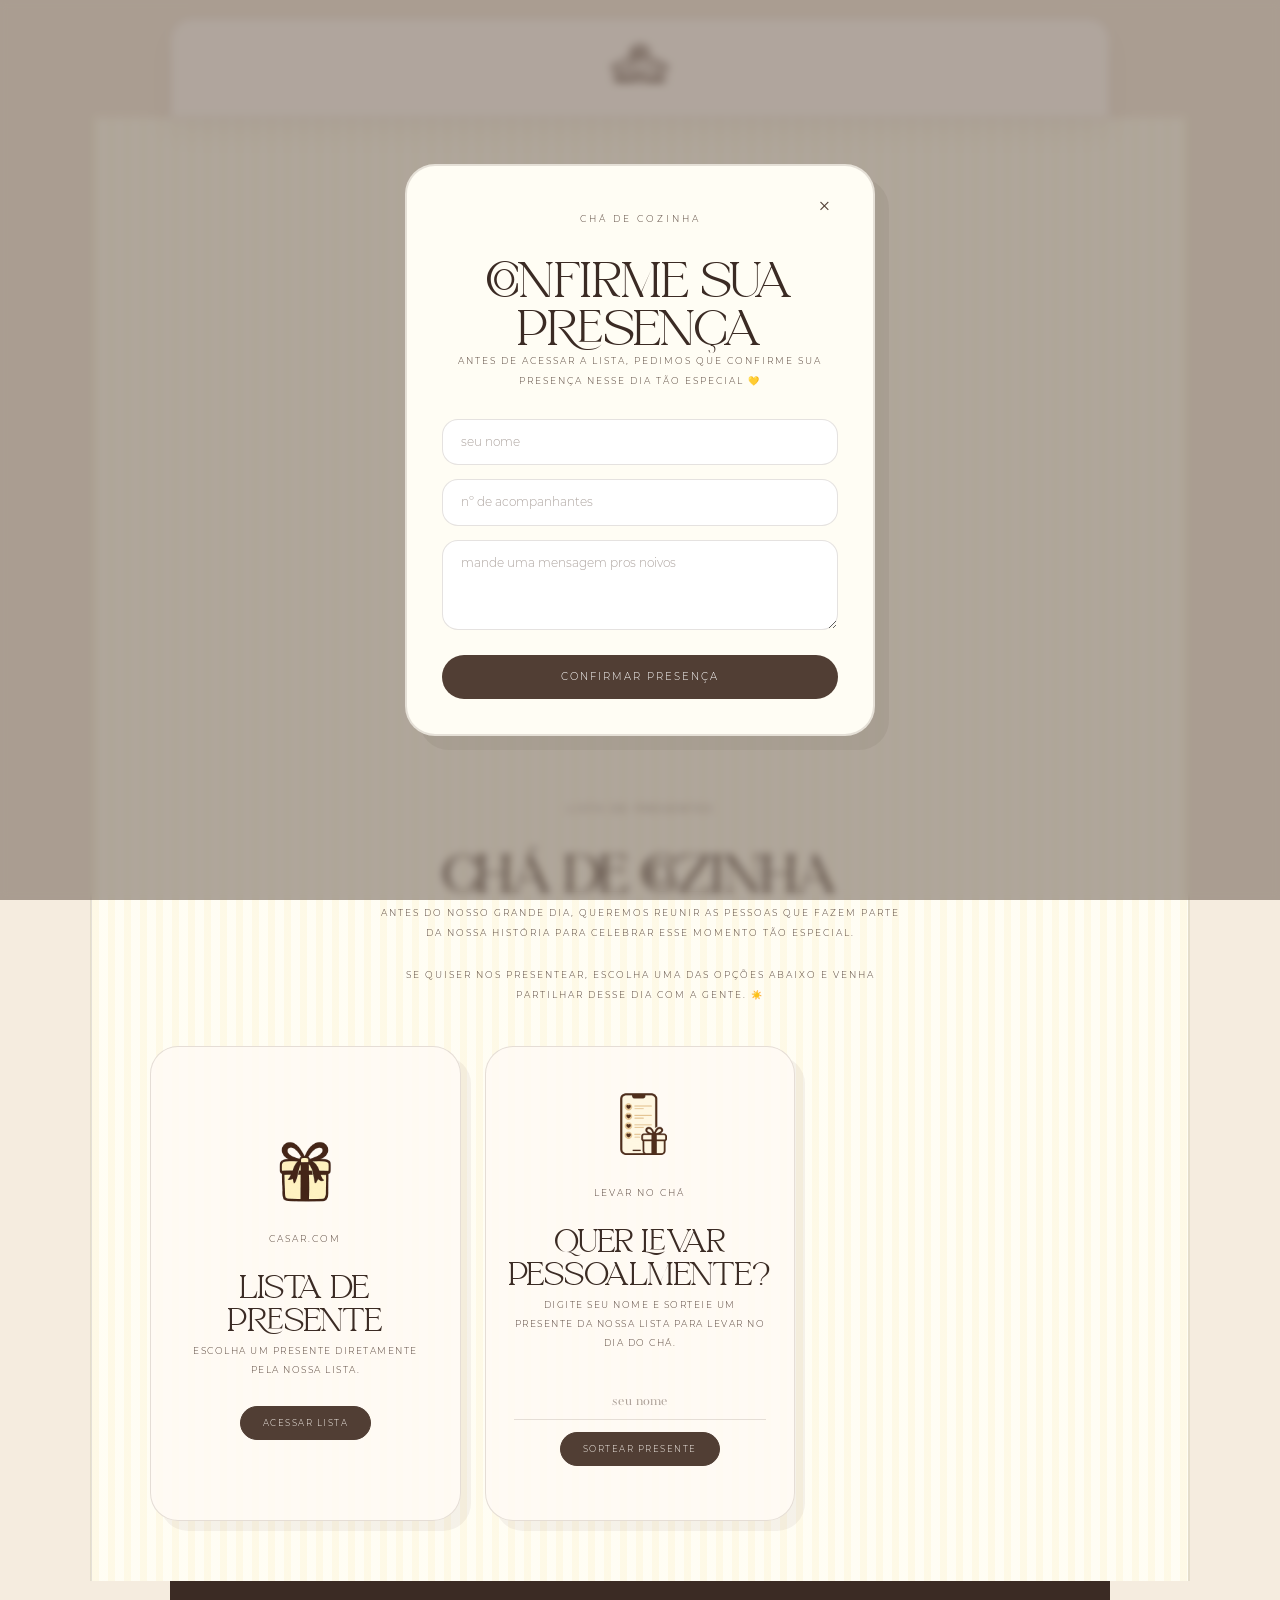
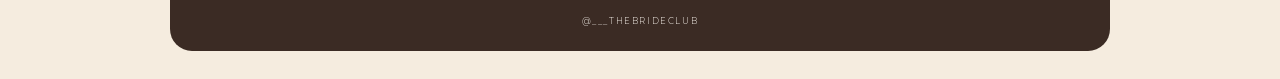
==== commit 5b0504c6: "Update cha.html" ====
--- a/cha.html
+++ b/cha.html
@@ -96,7 +96,7 @@
 <script>
 const URL_SCRIPT = "https://script.google.com/macros/s/AKfycbwk15mVk0IBpOGSTwmXbdGWnzhUVO3jfLjSyCfYGqulW_seQ8FM3DOVaqhkhDPPkeT-QA/exec";
 
-const LINK_REFERENCIAS = "https://br.pinterest.com/felixmadu/refer%C3%AAncias-ch%C3%A1-dos-vidocas/";
+const LINK_REFERENCIAS = "https://pin.it/6F11npMJG";
 
 let presenteAtualId = null;
 
--- a/style.css
+++ b/style.css
@@ -1001,6 +1001,20 @@
   background: var(--marrom-escuro);
   transform: translateY(-2px);
 }
+.botoes-pos-reserva {
+  display: flex;
+  flex-direction: column;
+  gap: 10px;
+  margin-top: 18px;
+  align-items: center;
+}
+
+.botoes-pos-reserva .botao,
+.botoes-pos-reserva button {
+  width: 100%;
+  max-width: 260px;
+  text-align: center;
+}
 
 /* ===========================
    MOBILE
@@ -1075,7 +1089,7 @@
   }
 
   .botao {
-    width: min(260px, 100%);
+    width: min(260px, 70%);
   }
 
   .slider {
